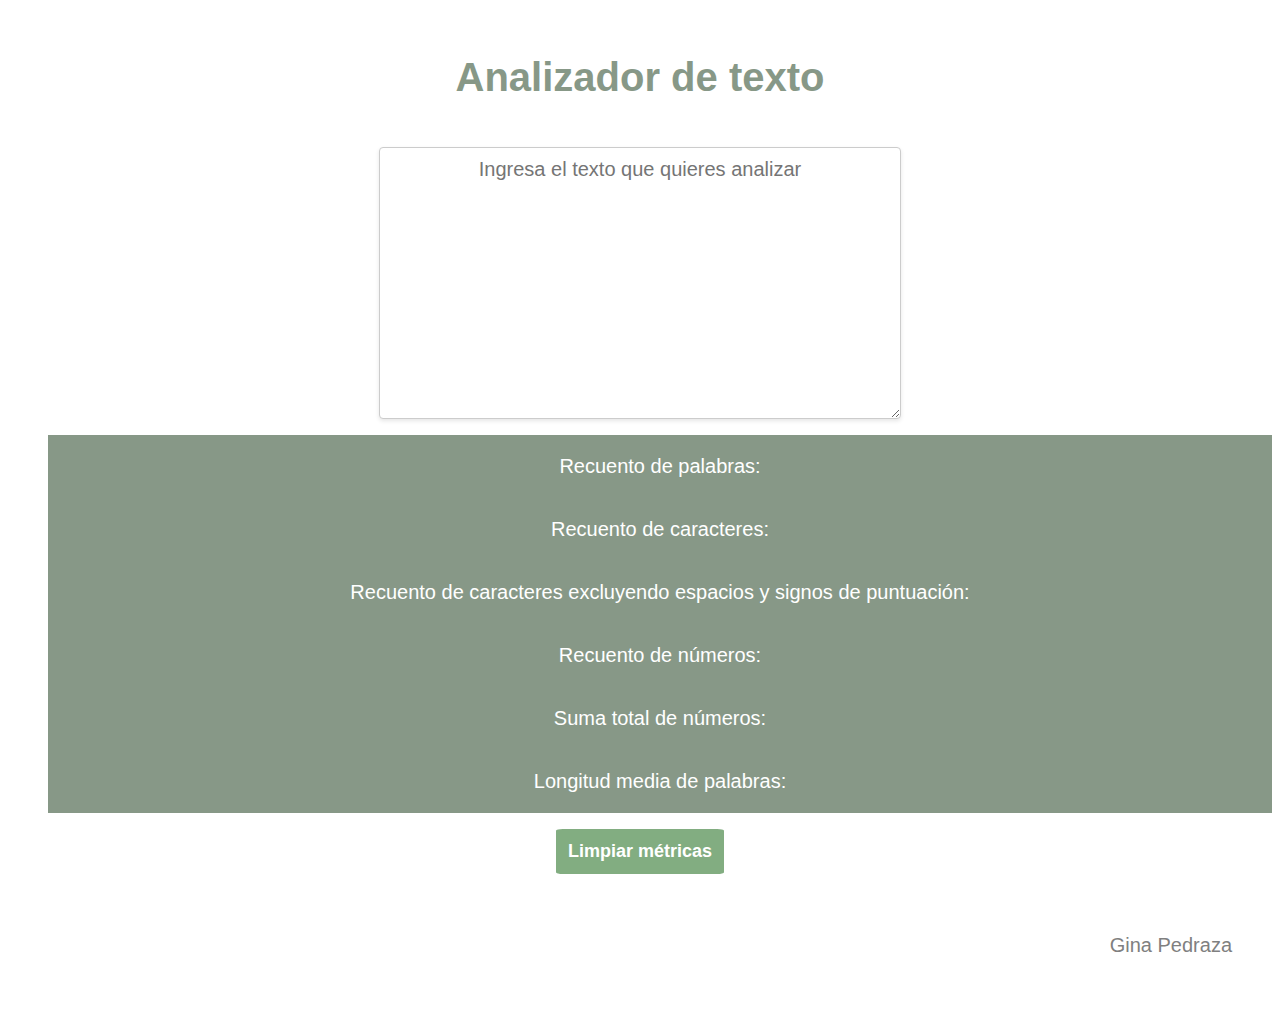
==== src/index.html @ d47d0e67 "mi primer commit" ====
<!DOCTYPE html>
<html>

<head>
  <meta charset='utf-8'>
  <title>Analizador de texto</title>
  <link rel='stylesheet' href='style.css' />
</head>

<body>
  <header>
    <h1>Analizador de texto</h1>
  </header>
  
  <textarea name= 'user-input' placeholder= 'Ingresa el texto que quieres analizar'></textarea>
  <ul>
    <li class= 'li-style' data-testid= 'word-count'>Recuento de palabras:</li>
    <li class= 'li-style' data-testid= 'character-count'>Recuento de caracteres:</li>
    <li class= 'li-style' data-testid= 'character-no-spaces-count'>Recuento de caracteres excluyendo espacios y signos de puntuación:</li>
    <li class= 'li-style' data-testid= 'number-count'>Recuento de números:</li>
    <li class= 'li-style' data-testid= 'number-sum'>Suma total de números:</li>
    <li class= 'li-style' data-testid= 'word-length-average'>Longitud media de palabras:</li>
  </ul>
  
  <button id= 'reset-button'>Limpiar métricas</button>
  
  <script src='index.js'  type='module'></script>
  <footer>
    <p>Gina Pedraza</p>
  </footer>
</body>

</html>
---- src/style.css ----
header {
    color: #879887;
    font-family: 'Helvetica';
    font-size: 20px;
    font-weight: bold;
    text-align: center;
    padding: 20px;
    
}


footer {
    color: grey;
    font-family: 'Helvetica';
    font-size: 20px;
    text-align: right;
    padding: 40px;

}

ul {
    list-style: none;
}

.li-style {
    color: white;
    font-family: 'Helvetica';
    font-size: 20px;
    text-align: center;
    padding-top: 20px;
    padding-bottom: 20px;
    border: 4px;
    background-color: #879887;
    margin: 0;

}

textarea[name = 'user-input'] {
    width: 500px;
    height: 250px;
    text-align: center;
    font-size: 20px;
    font-family: 'Helvetica';
    padding: 10px;
    border: 1px solid #ccc;
    border-radius: 4px;
    box-shadow: 0 2px 4px rgba(0, 0, 0, 0.1);
    margin: 0 auto;
    display: block;

}

#reset-button {
    background-color: #82AD81;
    display: block;
    border-radius: 4%;
    color: white;
    border: none;
    margin: 0 auto;
    font-size: 18px;
    font-family: sans-serif;
    font-weight: bold;
    text-align: center;
    padding: 12px 12px;
}

#reset-button:hover {
    background-color: #45a049;
}
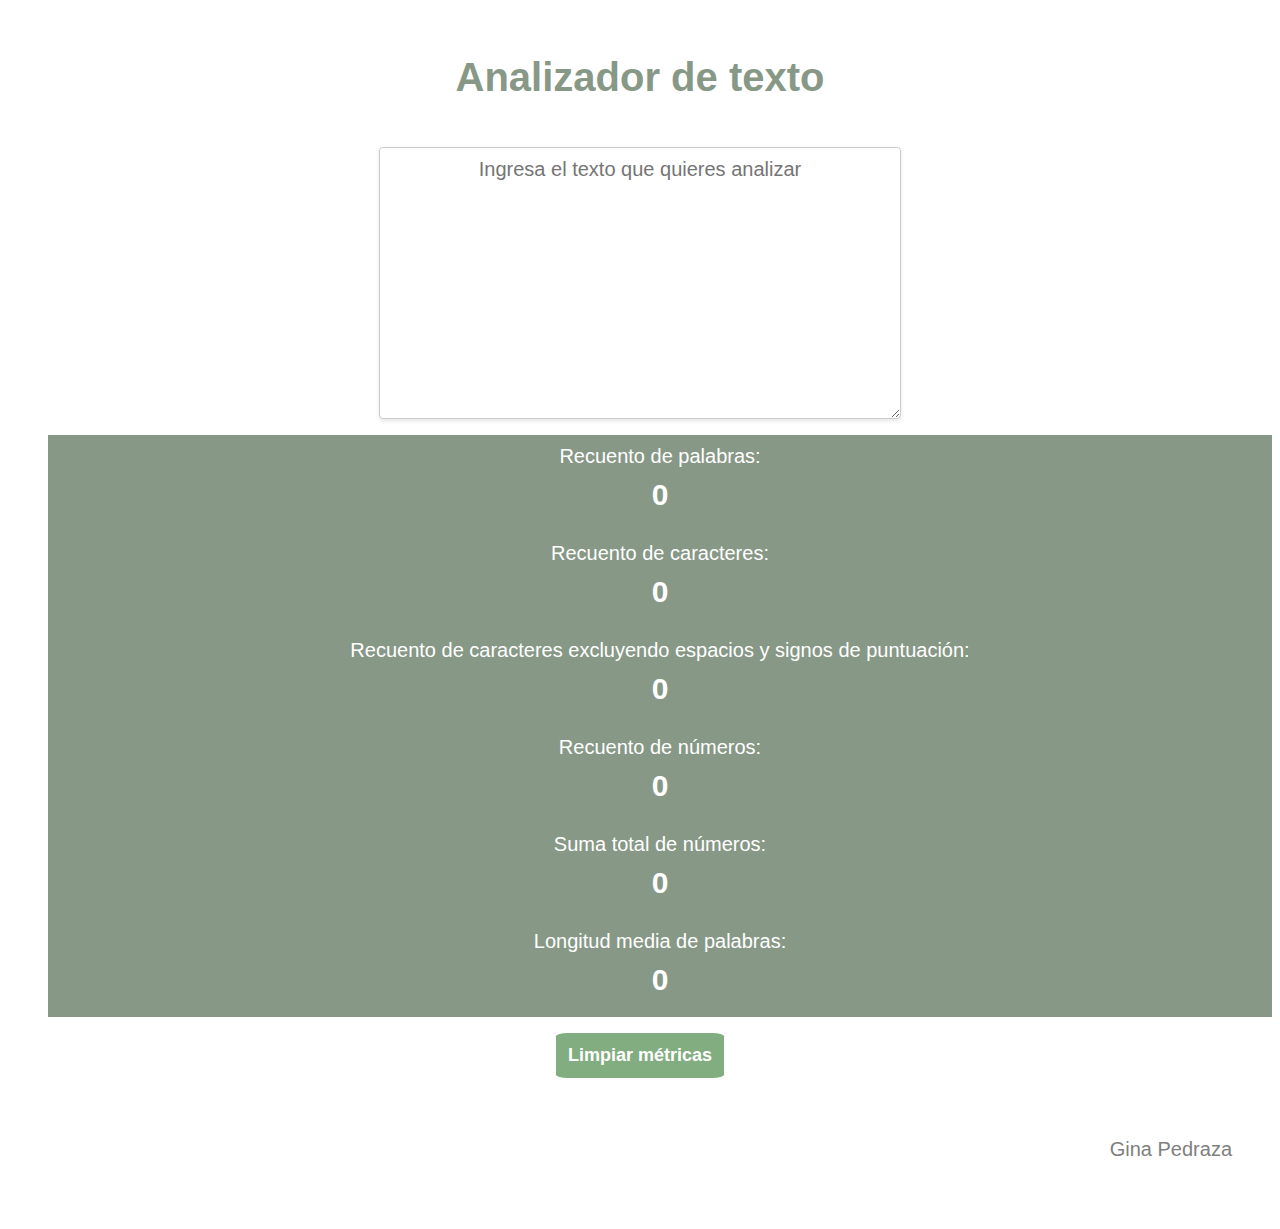
==== commit 554fc683: "primeras funciones" ====
--- a/src/index.html
+++ b/src/index.html
@@ -14,12 +14,12 @@
   
   <textarea name= 'user-input' placeholder= 'Ingresa el texto que quieres analizar'></textarea>
   <ul>
-    <li class= 'li-style' data-testid= 'word-count'>Recuento de palabras:</li>
-    <li class= 'li-style' data-testid= 'character-count'>Recuento de caracteres:</li>
-    <li class= 'li-style' data-testid= 'character-no-spaces-count'>Recuento de caracteres excluyendo espacios y signos de puntuación:</li>
-    <li class= 'li-style' data-testid= 'number-count'>Recuento de números:</li>
-    <li class= 'li-style' data-testid= 'number-sum'>Suma total de números:</li>
-    <li class= 'li-style' data-testid= 'word-length-average'>Longitud media de palabras:</li>
+    <li class= 'li-style' data-testid= 'word-count'>Recuento de palabras: <span class='word-count-el'>0</span></li>
+    <li class= 'li-style' data-testid= 'character-count'>Recuento de caracteres: <span class='charact-count-el'>0</span></li>
+    <li class= 'li-style' data-testid= 'character-no-spaces-count'>Recuento de caracteres excluyendo espacios y signos de puntuación: <span class='charact-count-no-spaces-el'>0</span></li>
+    <li class= 'li-style' data-testid= 'number-count'>Recuento de números: <span class='number-count-el'>0</span></li>
+    <li class= 'li-style' data-testid= 'number-sum'>Suma total de números: <span class='number-sum-el'>0</span></li>
+    <li class= 'li-style' data-testid= 'word-length-average'>Longitud media de palabras: <span class='word-length-average-el'>0</span></li>
   </ul>
   
   <button id= 'reset-button'>Limpiar métricas</button>
--- a/src/style.css
+++ b/src/style.css
@@ -27,8 +27,8 @@
     font-family: 'Helvetica';
     font-size: 20px;
     text-align: center;
-    padding-top: 20px;
-    padding-bottom: 20px;
+    padding-top: 10px;
+    padding-bottom: 10px;
     border: 4px;
     background-color: #879887;
     margin: 0;
@@ -53,7 +53,7 @@
 #reset-button {
     background-color: #82AD81;
     display: block;
-    border-radius: 4%;
+    border-radius: 7%;
     color: white;
     border: none;
     margin: 0 auto;
@@ -68,3 +68,9 @@
     background-color: #45a049;
 }
 
+span {
+    font-size: 30px;
+    display: block;
+    padding: 10px;
+    font-weight: bold;
+}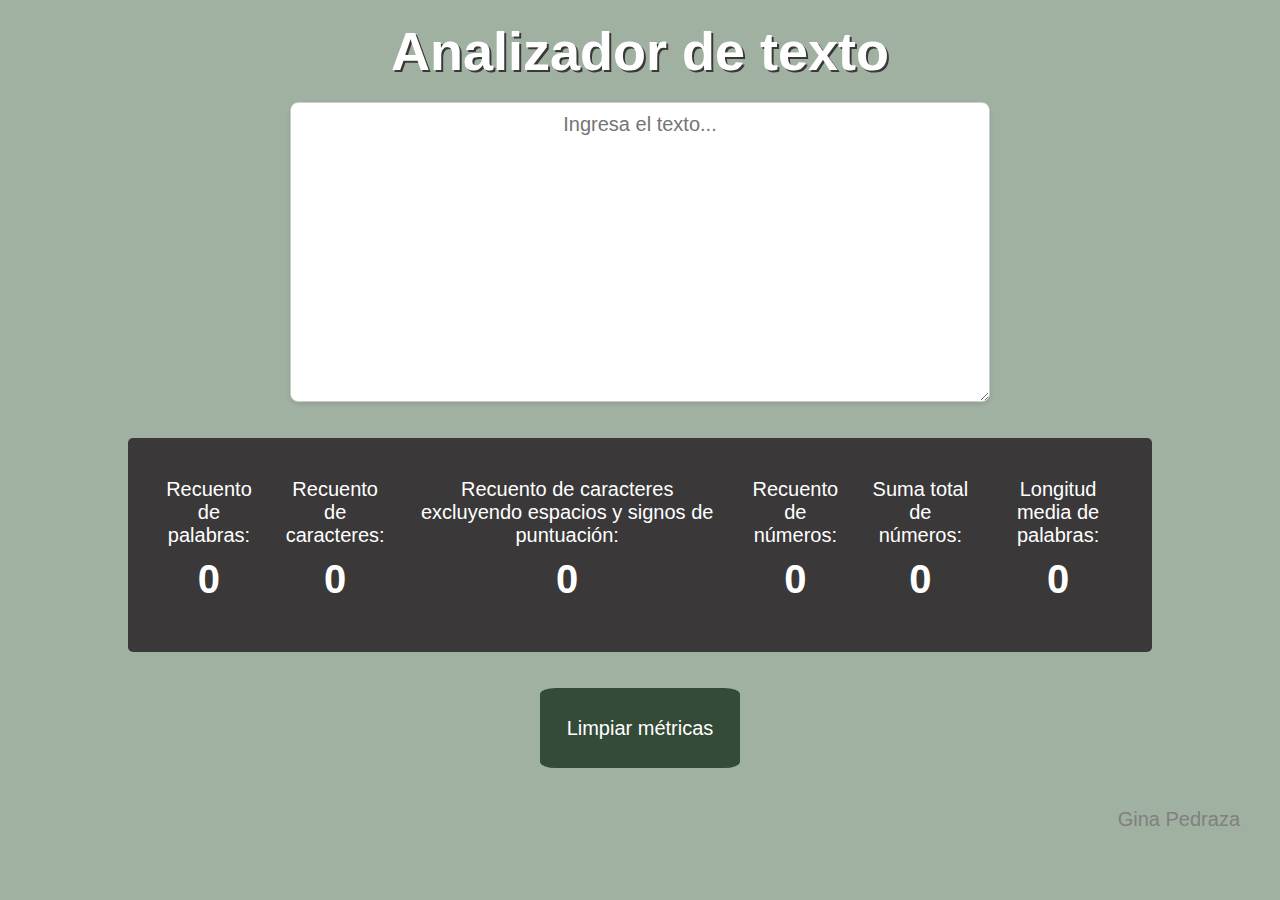
==== commit a4af944e: "nuevos estilos" ====
--- a/src/index.html
+++ b/src/index.html
@@ -12,7 +12,8 @@
     <h1>Analizador de texto</h1>
   </header>
   
-  <textarea name= 'user-input' placeholder= 'Ingresa el texto que quieres analizar'></textarea>
+  <textarea name= 'user-input' placeholder= 'Ingresa el texto...'></textarea>
+  <br><br>
   <ul>
     <li class= 'li-style' data-testid= 'word-count'>Recuento de palabras: <span class='word-count-el'>0</span></li>
     <li class= 'li-style' data-testid= 'character-count'>Recuento de caracteres: <span class='charact-count-el'>0</span></li>
@@ -21,7 +22,7 @@
     <li class= 'li-style' data-testid= 'number-sum'>Suma total de números: <span class='number-sum-el'>0</span></li>
     <li class= 'li-style' data-testid= 'word-length-average'>Longitud media de palabras: <span class='word-length-average-el'>0</span></li>
   </ul>
-  
+  <br><br>
   <button id= 'reset-button'>Limpiar métricas</button>
   
   <script src='index.js'  type='module'></script>
--- a/src/style.css
+++ b/src/style.css
@@ -1,10 +1,22 @@
+* {
+    padding: 0;
+    margin: 0;
+    box-sizing: border-box;
+    font-family: Arial, Helvetica, sans-serif;
+}
+
+body {
+    background-color: #a0b0a1;
+}
+
 header {
-    color: #879887;
+    color: white;
     font-family: 'Helvetica';
-    font-size: 20px;
+    font-size: 27px;
     font-weight: bold;
     text-align: center;
     padding: 20px;
+    text-shadow: 2px 2px rgb(58, 56, 56);
     
 }
 
@@ -19,7 +31,18 @@
 }
 
 ul {
+    background-color: rgb(58, 56, 56);
     list-style: none;
+    width: 80%;
+    padding: 20px;
+    margin: 0 auto;
+    display: flex;
+    justify-content: space-around;
+    text-align: center;
+    border-radius: 5px;
+    box-shadow: 0 20px 40px rgb(rgb(125, 109, 109));
+    
+    
 }
 
 .li-style {
@@ -30,20 +53,20 @@
     padding-top: 10px;
     padding-bottom: 10px;
     border: 4px;
-    background-color: #879887;
-    margin: 0;
+    margin: 10px;
+
 
 }
 
 textarea[name = 'user-input'] {
-    width: 500px;
-    height: 250px;
+    width: 700px;
+    height: 300px;
     text-align: center;
     font-size: 20px;
     font-family: 'Helvetica';
     padding: 10px;
     border: 1px solid #ccc;
-    border-radius: 4px;
+    border-radius: 8px;
     box-shadow: 0 2px 4px rgba(0, 0, 0, 0.1);
     margin: 0 auto;
     display: block;
@@ -51,25 +74,26 @@
 }
 
 #reset-button {
-    background-color: #82AD81;
+    background-color: rgb(52, 75, 55);
     display: block;
-    border-radius: 7%;
+    border-radius: 8%;
     color: white;
     border: none;
-    margin: 0 auto;
-    font-size: 18px;
-    font-family: sans-serif;
-    font-weight: bold;
+    margin: auto;
+    font-size: 20px;
+    font-family: Helvetica;
     text-align: center;
+    width: 200px;
+    height: 80px;
     padding: 12px 12px;
 }
 
 #reset-button:hover {
-    background-color: #45a049;
+    background-color: hwb(124 55% 26%);
 }
 
 span {
-    font-size: 30px;
+    font-size: 40px;
     display: block;
     padding: 10px;
     font-weight: bold;
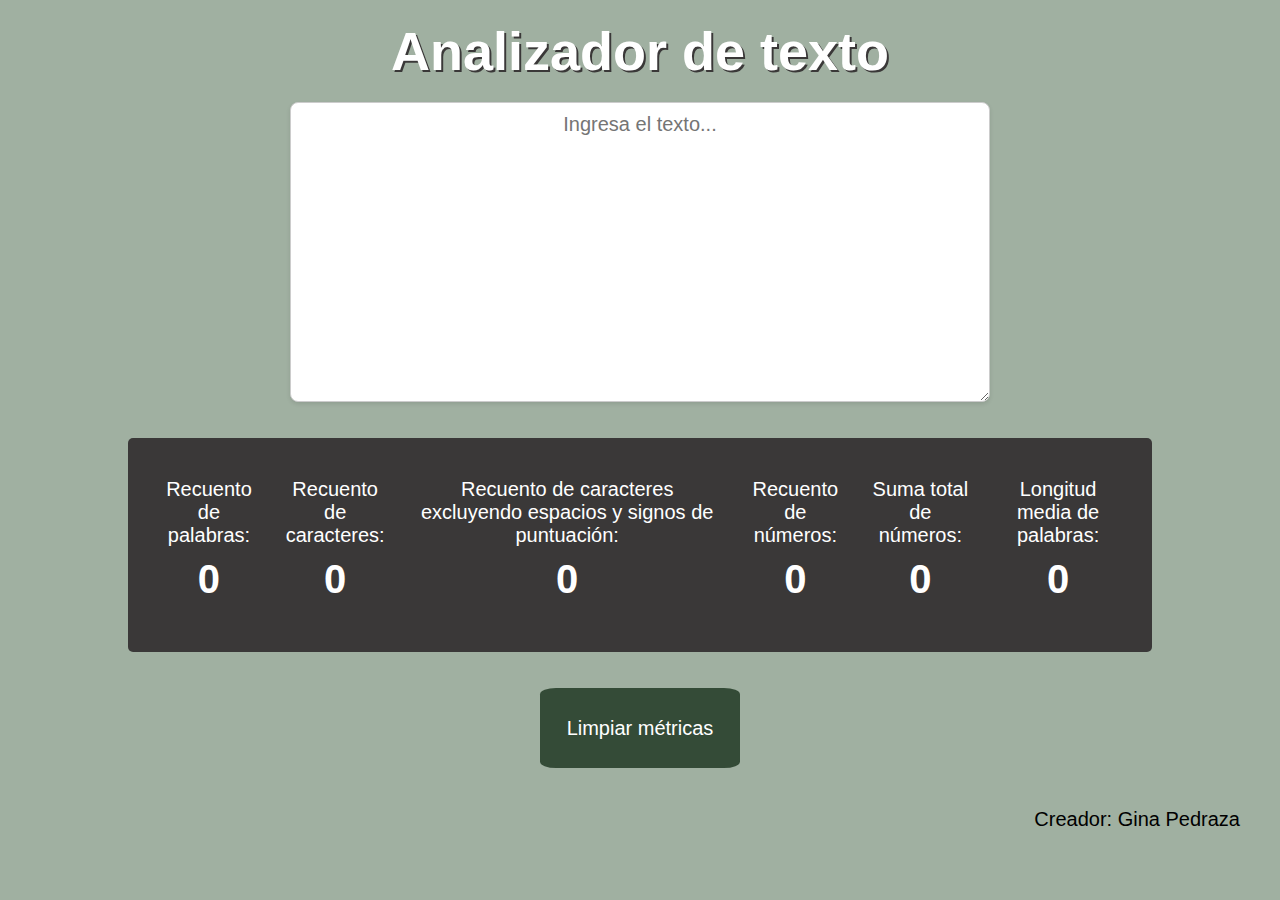
==== commit 87eb3231: "todas las funciones preliminar" ====
--- a/src/index.html
+++ b/src/index.html
@@ -27,7 +27,7 @@
   
   <script src='index.js'  type='module'></script>
   <footer>
-    <p>Gina Pedraza</p>
+    <p>Creador: Gina Pedraza</p>
   </footer>
 </body>
 
--- a/src/style.css
+++ b/src/style.css
@@ -22,7 +22,7 @@
 
 
 footer {
-    color: grey;
+    color: black;
     font-family: 'Helvetica';
     font-size: 20px;
     text-align: right;
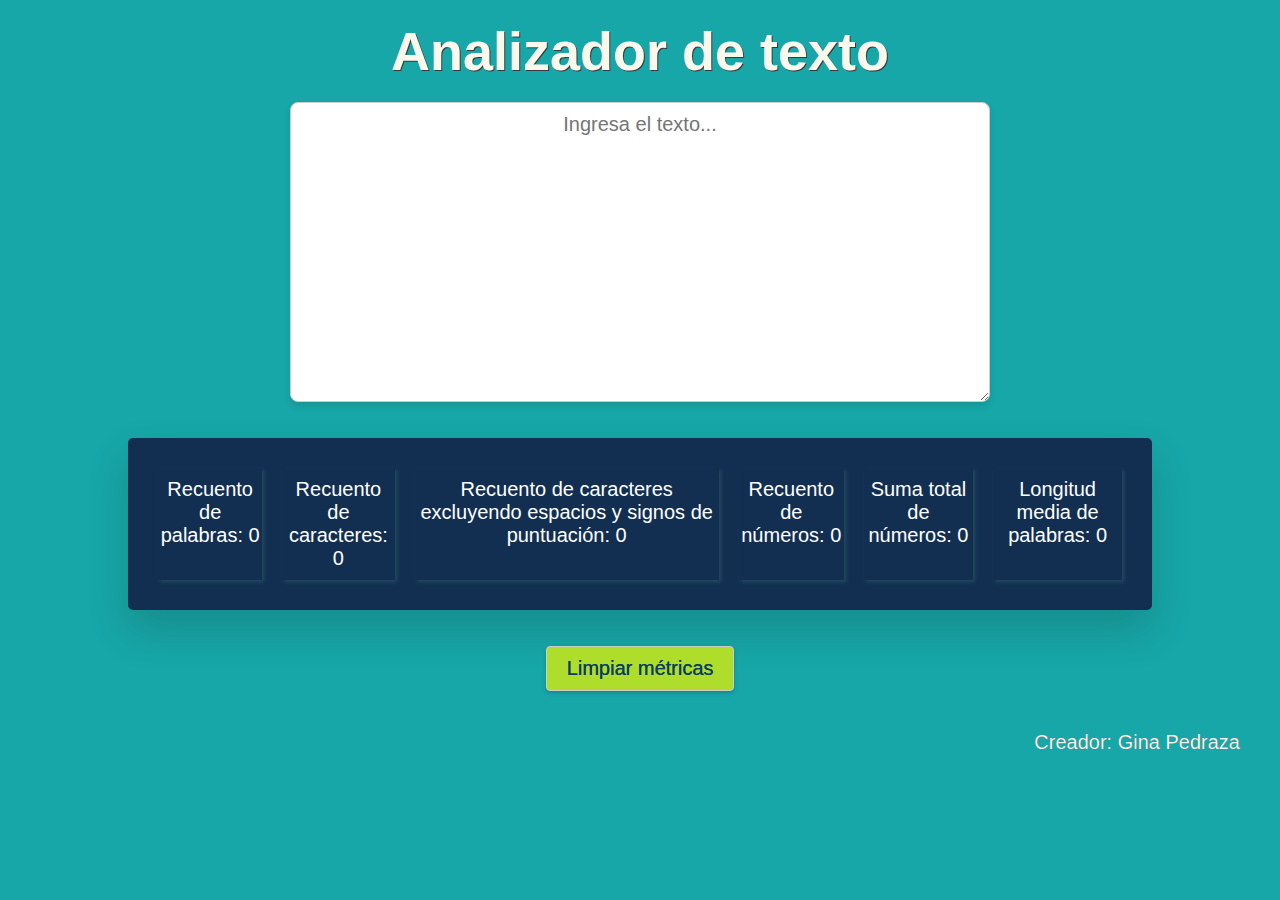
==== commit fe8d3dc5: "errores de pruebas unitarias solucionados" ====
--- a/src/index.html
+++ b/src/index.html
@@ -2,9 +2,9 @@
 <html>
 
 <head>
-  <meta charset='utf-8'>
+  <meta charset= "utf-8">
   <title>Analizador de texto</title>
-  <link rel='stylesheet' href='style.css' />
+  <link rel="stylesheet" href="style.css" />
 </head>
 
 <body>
@@ -12,20 +12,20 @@
     <h1>Analizador de texto</h1>
   </header>
   
-  <textarea name= 'user-input' placeholder= 'Ingresa el texto...'></textarea>
+  <textarea name= "user-input" placeholder= "Ingresa el texto..."></textarea>
   <br><br>
   <ul>
-    <li class= 'li-style' data-testid= 'word-count'>Recuento de palabras: <span class='word-count-el'>0</span></li>
-    <li class= 'li-style' data-testid= 'character-count'>Recuento de caracteres: <span class='charact-count-el'>0</span></li>
-    <li class= 'li-style' data-testid= 'character-no-spaces-count'>Recuento de caracteres excluyendo espacios y signos de puntuación: <span class='charact-count-no-spaces-el'>0</span></li>
-    <li class= 'li-style' data-testid= 'number-count'>Recuento de números: <span class='number-count-el'>0</span></li>
-    <li class= 'li-style' data-testid= 'number-sum'>Suma total de números: <span class='number-sum-el'>0</span></li>
-    <li class= 'li-style' data-testid= 'word-length-average'>Longitud media de palabras: <span class='word-length-average-el'>0</span></li>
+    <li class= "li-style" data-testid= "word-count">Recuento de palabras: 0</li>
+    <li class= "li-style" data-testid= "character-count">Recuento de caracteres: 0</li>
+    <li class= "li-style" data-testid= "character-no-spaces-count">Recuento de caracteres excluyendo espacios y signos de puntuación: 0</li>
+    <li class= "li-style" data-testid= "number-count">Recuento de números: 0</li>
+    <li class= "li-style" data-testid= "number-sum">Suma total de números: 0</li>
+    <li class= "li-style" data-testid= "word-length-average">Longitud media de palabras: 0</li>
   </ul>
   <br><br>
-  <button id= 'reset-button'>Limpiar métricas</button>
+  <button id= "reset-button">Limpiar métricas</button>
   
-  <script src='index.js'  type='module'></script>
+  <script src="index.js"  type="module"></script>
   <footer>
     <p>Creador: Gina Pedraza</p>
   </footer>
--- a/src/style.css
+++ b/src/style.css
@@ -6,32 +6,33 @@
 }
 
 body {
-    background-color: #a0b0a1;
+    background-color: #17a7a8;
 }
 
 header {
-    color: white;
+    color: #f8f8ec;
     font-family: 'Helvetica';
     font-size: 27px;
     font-weight: bold;
     text-align: center;
     padding: 20px;
-    text-shadow: 2px 2px rgb(58, 56, 56);
+    text-shadow: 1px 1px rgb(58, 56, 56);
     
 }
 
 
 footer {
-    color: black;
+    color: #f8f8ec;
     font-family: 'Helvetica';
     font-size: 20px;
     text-align: right;
     padding: 40px;
+    text-shadow: 0.2px 0.2px rgb(58, 56, 56);
 
 }
 
 ul {
-    background-color: rgb(58, 56, 56);
+    background-color: #122f51;
     list-style: none;
     width: 80%;
     padding: 20px;
@@ -40,7 +41,7 @@
     justify-content: space-around;
     text-align: center;
     border-radius: 5px;
-    box-shadow: 0 20px 40px rgb(rgb(125, 109, 109));
+    box-shadow: 0 20px 40px rgba(25, 36, 32, 0.2);
     
     
 }
@@ -54,6 +55,7 @@
     padding-bottom: 10px;
     border: 4px;
     margin: 10px;
+    box-shadow: 2px 2px 4px rgba(117, 196, 166, 0.2);
 
 
 }
@@ -67,34 +69,31 @@
     padding: 10px;
     border: 1px solid #ccc;
     border-radius: 8px;
-    box-shadow: 0 2px 4px rgba(0, 0, 0, 0.1);
+    box-shadow: 0 4px 6px rgba(0, 0, 0, 0.1);
     margin: 0 auto;
     display: block;
 
 }
 
 #reset-button {
-    background-color: rgb(52, 75, 55);
     display: block;
-    border-radius: 8%;
-    color: white;
-    border: none;
+    padding: 10px 20px;
+    border: 1px solid #ccc;
     margin: auto;
+    border-radius: 4px;
+    background-color: #aedd2b;
+    color: #02416d;
+    text-align: center;
+    cursor: pointer;
+    font-family: 'Helvetica';
     font-size: 20px;
-    font-family: Helvetica;
-    text-align: center;
-    width: 200px;
-    height: 80px;
-    padding: 12px 12px;
+    box-shadow: 0 2px 4px rgba(0, 0, 0, 0.2);
+    text-shadow: 0.2px 0.2px rgb(58, 56, 56);
+    
+
 }
 
 #reset-button:hover {
-    background-color: hwb(124 55% 26%);
+    background-color: hwb(63 30% 13%);
 }
 
-span {
-    font-size: 40px;
-    display: block;
-    padding: 10px;
-    font-weight: bold;
-}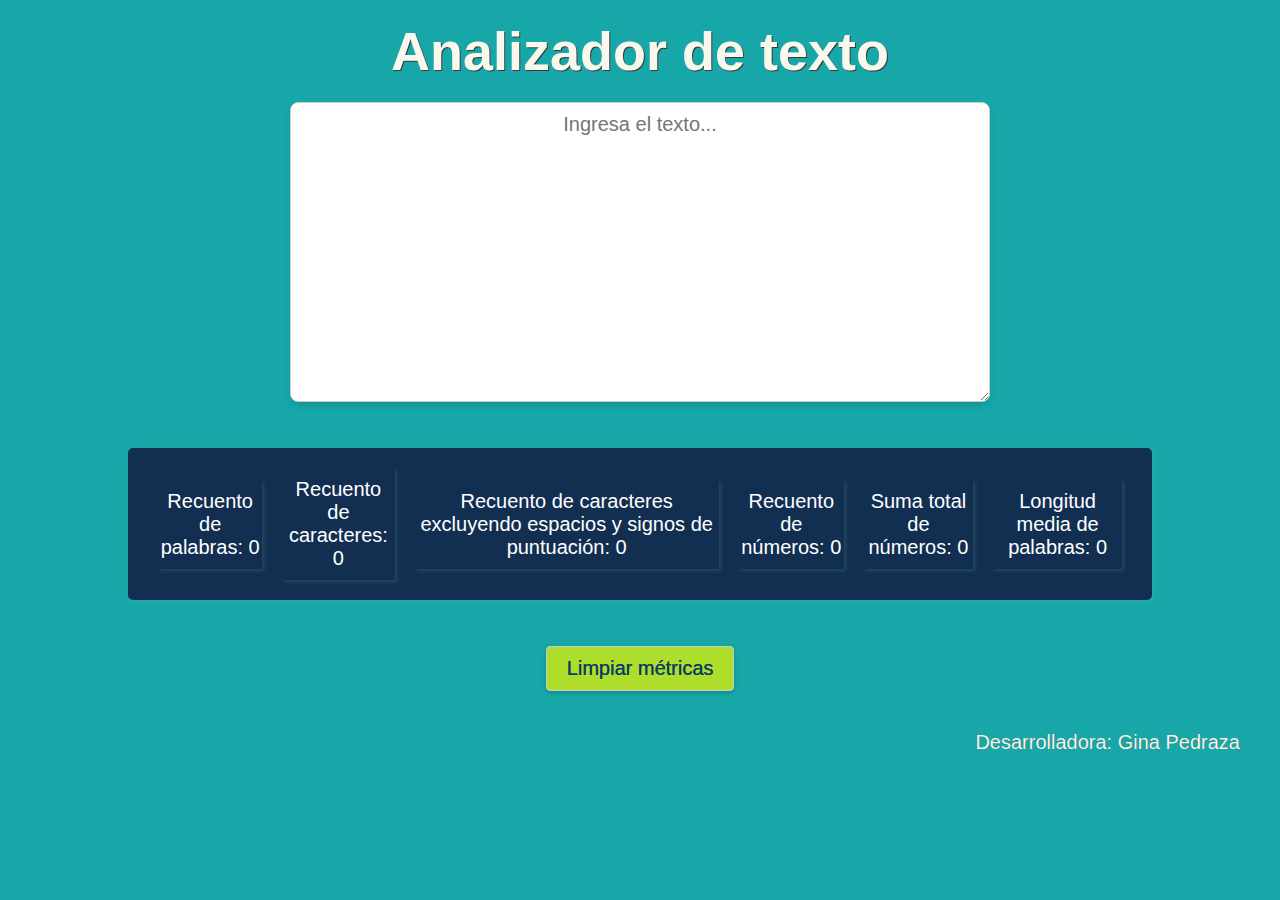
==== commit 9d68acf7: "todas las pruebas pasan" ====
--- a/src/index.html
+++ b/src/index.html
@@ -12,9 +12,10 @@
     <h1>Analizador de texto</h1>
   </header>
   
-  <textarea name= "user-input" placeholder= "Ingresa el texto..."></textarea>
+  <textarea name="user-input" placeholder= "Ingresa el texto..."></textarea>
   <br><br>
-  <ul>
+  <section>
+  <ul class="li-style">
     <li class= "li-style" data-testid= "word-count">Recuento de palabras: 0</li>
     <li class= "li-style" data-testid= "character-count">Recuento de caracteres: 0</li>
     <li class= "li-style" data-testid= "character-no-spaces-count">Recuento de caracteres excluyendo espacios y signos de puntuación: 0</li>
@@ -22,12 +23,13 @@
     <li class= "li-style" data-testid= "number-sum">Suma total de números: 0</li>
     <li class= "li-style" data-testid= "word-length-average">Longitud media de palabras: 0</li>
   </ul>
+  </section>
   <br><br>
   <button id= "reset-button">Limpiar métricas</button>
   
   <script src="index.js"  type="module"></script>
   <footer>
-    <p>Creador: Gina Pedraza</p>
+    <p>Desarrolladora: Gina Pedraza</p>
   </footer>
 </body>
 
--- a/src/style.css
+++ b/src/style.css
@@ -31,6 +31,13 @@
 
 }
 
+section {
+    width: 100%;
+    display: flex;
+    justify-content: center;
+
+
+}
 ul {
     background-color: #122f51;
     list-style: none;
@@ -38,7 +45,8 @@
     padding: 20px;
     margin: 0 auto;
     display: flex;
-    justify-content: space-around;
+    justify-content: center;
+    align-items: center;
     text-align: center;
     border-radius: 5px;
     box-shadow: 0 20px 40px rgba(25, 36, 32, 0.2);
@@ -56,11 +64,12 @@
     border: 4px;
     margin: 10px;
     box-shadow: 2px 2px 4px rgba(117, 196, 166, 0.2);
+    
 
 
 }
 
-textarea[name = 'user-input'] {
+textarea[name="user-input"] {
     width: 700px;
     height: 300px;
     text-align: center;
